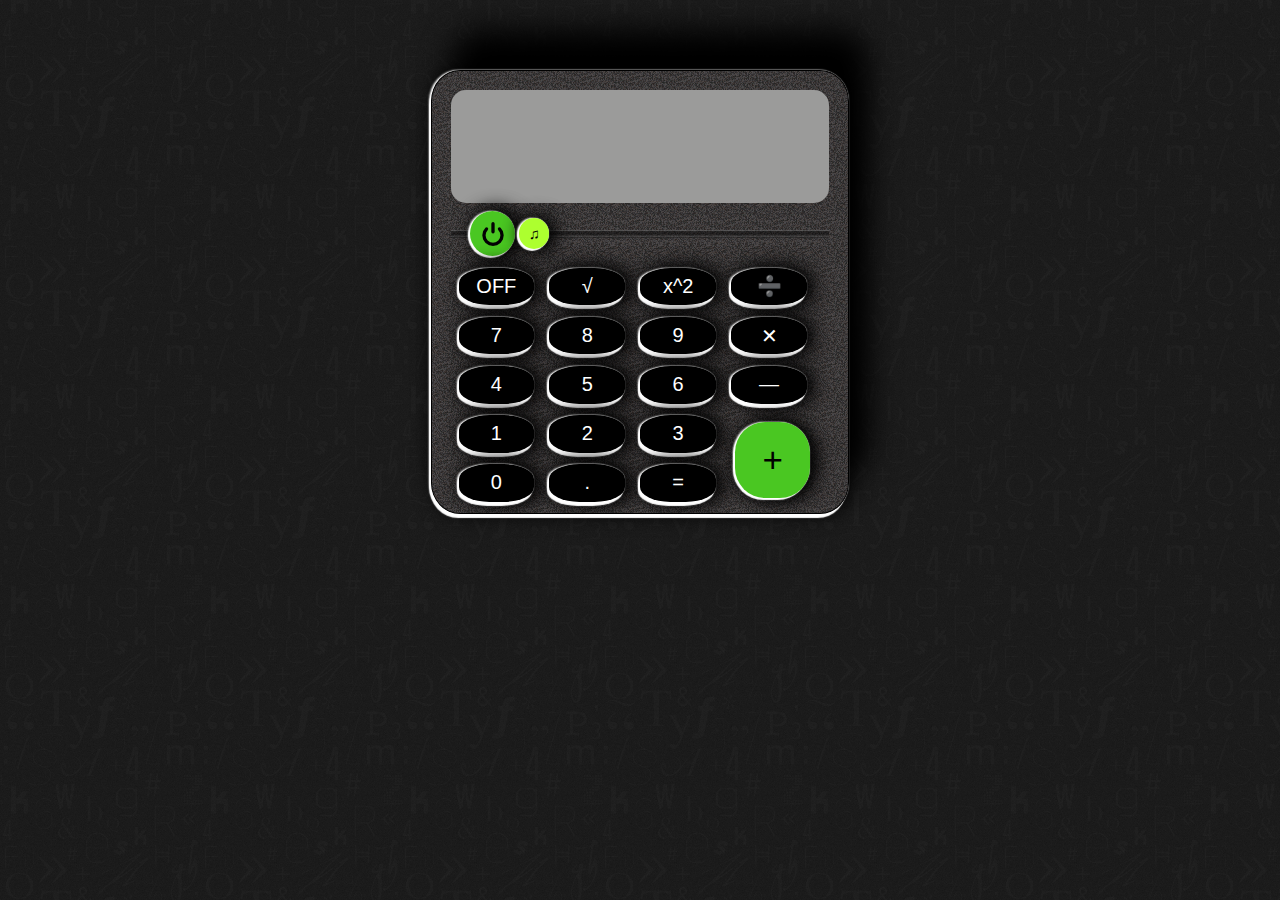
==== index.html @ 6bd3f442 "Added files via upload" ====
<!DOCTYPE html>
<html lang="en">
<head>
    <meta charset="UTF-8">
    <title>Calculator</title>
    <link rel="stylesheet" href="style/style.css"/>
</head>
<body>
    <form onsubmit="return false">
        <div id="calcHousing">
            <div id="note" class="nondisplay">&#9834;</div>
            <output id="output" name="o" for="one two three four five six seven eight nine ten dot"></output>
            <div id="mirror" class="nondisplay"></div>
            <div id="line"></div>
            <div id="firstRow">
                <input  id="on" type="button" value=" ">
                <input  id="mutePlay" type="button" value="&#9835;">
            </div>
            <div id="secondWrap">
                <div id="secondRow">
                    <input class="justButton"  id="off" type="button" value="OFF">
                    <!--<input class="justButton" id="sqrt" type="button" value="Math.sqrt()">-->
                    <input class="justButton" id="sqrt" type="button" value="&#8730;">
                    <input class="justButton" id="sqr" type="button" value="x^2">
                    <input class="justButton" id="divide" type="button" value="&#10135;">
                </div>
                <div id="thirdRow">
                    <input class="justButton" id="seven" type="button" value="7">
                    <input class="justButton" id="eight" type="button" value="8">
                    <input class="justButton" id="nine" type="button" value="9">
                    <input class="justButton" id="multiply" type="button" value="&#10005;">

                </div>
                <div id="fourthRow">
                    <input class="justButton" id="four" type="button" value="4">
                    <input class="justButton" id="five" type="button" value="5">
                    <input class="justButton" id="six" type="button" value="6">
                    <input class="justButton" id="minus" type="button" value="&#8212;">
                </div>
                <div id="fifthRow">
                    <input class="justButton" id="one" type="button" value="1">
                    <input class="justButton" id="two" type="button" value="2">
                    <input class="justButton" id="three" type="button" value="3">
                    <input id="plus" type="button" value="+">
                </div>
                <div id="sixthRow">
                    <input class="justButton" id="zero" type="button" value="0">
                    <input class="justButton" id="dot" type="button"   value=".">
                    <input class="justButton" id="equal" type="button" value="=">
                </div>
            </div>
        </div>
    </form>
    <audio id="beep" src="audio/click1.mp3"></audio>
    <script src="script/script.js"></script>
    <script src="script/initial.js"></script>
</body>
</html>
---- style/style.css ----
@font-face {
    font-family: digital;
    src: url(../font/digital-7.ttf);
}

/* reset browser styles */
html, body, div, span, object, iframe, h1, h2, h3, h4, h5, h6, p, blockquote, pre, a, abbr, acronym, address, big, cite, code, del, dfn, em, img, ins, kbd, q, s, samp,small, strike, strong, sub, sup, tt, var, b, u, i, center, dl, dt, dd, ol, ul, li, fieldset, form, label, legend,
table, caption, tbody, tfoot, thead, tr, th, td, article, aside, canvas, details, embed,
figure, figcaption, footer, header, hgroup, menu, nav, output, ruby, section, summary,
time, mark, audio, video {
    margin: 0;
    padding: 0;
    border: 0;
    font-size: 100%;
    vertical-align: baseline;
}
article, aside, details, figcaption, figure, footer, header, hgroup, menu, nav, section {
    display: block;
}
body {
    line-height: 1.2;
}
table {
    border-collapse: collapse;
    border-spacing: 0;
}
ol {
    padding-left: 1.4em;
    list-style: decimal;
}
ul {
    padding-left: 1.4em;
    list-style: square;
}
blockquote, q {
    quotes: none;
}
blockquote:before, blockquote:after,
q:before, q:after {
    content: '';
    content: none;
}
a {
    text-decoration: none; /* Отменяем подчеркивание у ссылки */
    color: #074456;
}
input,
input:active,
input:focus {
    outline: none;
}
/* end reset browser styles */

p {
    font-size: 20px;
    color: green;
}

body {
    background-image: url("../img/bg.png");
}

#calcHousing {
    position: relative;
    width: 11cm;
    height: 11.7cm;
    border: 1px solid black;
    margin: 70px auto;
    border-radius: 7%;
    background:#464343 url([data-uri]);
    box-shadow: -2px 0 2px #fff, -2px 4px 1px #fff,
    0 0 1px #fff, 20px -40px 30px #000,
    0 0 2px #000, 2px 0 20px #000;
    overflow: hidden;
}

#note {
    position: absolute;
    top: 30px;
    left: 30px;
    z-index: 1;
}

#output {
    position: absolute;
    width: 10cm;
    height: 3cm;
    border: none;
    left: 0.5cm;
    top: 0.5cm;
    font-family: digital, serif;
    font-size: 1cm; /*красиво вышлядит при  font-size: 2cm , но я не смог это запрограммировать в js*/
    line-height: 2.5cm;
    text-align: right;
    border-radius: 15px;
    margin-right: 15px;
    overflow: hidden;
    background-color: rgb(155, 155, 154);
}

.shadowOn {
    -webkit-box-shadow: inset 8px -8px 4px -5px rgba(87,67,87,1),inset -8px 8px 4px -5px rgba(87,67,87,1);
    -moz-box-shadow: inset 8px -8px 4px -5px rgba(87,67,87,1),inset -8px 8px 4px -5px rgba(87,67,87,1);
    box-shadow: inset 8px -8px 4px -5px rgba(87,67,87,1),inset -8px 8px 4px -5px rgba(87,67,87,1);
}

#mirror {
    position: absolute;
    width: 10cm;
    height: 3cm;
    border: none;
    left: 0.5cm;
    top: 0.5cm;
    border-radius: 15px;
    background-color: rgba(244, 254, 5, 0.31);
    z-index: 2;
}

#line {
    position: absolute;
    opacity: 0.5;
    width: 10cm;
    height: 8px;
    border: none;
    left: 0.5cm;
    top: 4.2cm;
    background: rgb(149,149,149);
    background: -moz-linear-gradient(top, rgba(149,149,149,1) 0%, rgba(13,13,13,1) 19%, rgba(1,1,1,1) 44%, rgba(1,1,1,1) 44%, rgba(1,1,1,1) 51%, rgba(78,78,78,1) 84%, rgba(10,10,10,1) 86%, rgba(10,10,10,1) 86%, rgba(56,56,56,1) 87%, rgba(27,27,27,1) 90%, rgba(27,27,27,1) 90%);
    background: -webkit-linear-gradient(top, rgba(149,149,149,1) 0%,rgba(13,13,13,1) 19%,rgba(1,1,1,1) 44%,rgba(1,1,1,1) 44%,rgba(1,1,1,1) 51%,rgba(78,78,78,1) 84%,rgba(10,10,10,1) 86%,rgba(10,10,10,1) 86%,rgba(56,56,56,1) 87%,rgba(27,27,27,1) 90%,rgba(27,27,27,1) 90%);
    background: linear-gradient(to bottom, rgba(149,149,149,1) 0%,rgba(13,13,13,1) 19%,rgba(1,1,1,1) 44%,rgba(1,1,1,1) 44%,rgba(1,1,1,1) 51%,rgba(78,78,78,1) 84%,rgba(10,10,10,1) 86%,rgba(10,10,10,1) 86%,rgba(56,56,56,1) 87%,rgba(27,27,27,1) 90%,rgba(27,27,27,1) 90%);

}

#secondWrap {
    display: block;
    position: relative;
    top: 4cm;
    left: 0.5cm;
    width: 10.1cm;
    height: 6.2cm;
    margin-left: 0.2cm;
}

.justButton {
    display: inline-block;
    width: 2cm;
    height: 1cm;
    border: none;
    margin-right: 0.3cm;
    margin-bottom: 0.3cm;
    background-color: black;
    color: white;
    font-size: 20px;
    vertical-align: top;
    border-radius: 40%;
    box-shadow: -2px 0 2px #fff, -2px 4px 1px #fff,
    0 0 1px #fff, 5px 1px 20px #000,
    0 0 2px #000, 2px 0 20px #000;
}

.justButton:active {
    box-shadow: -1px 0 1px #fff, -1px 1px 1px #fff,
    0 0 1px #fff, 1px 1px 1px #000,
    0 1px 1px #000, 1px 0 1px #000;
}

#on {
    background: url("../img/Power.png") no-repeat center;
}

#on , #mutePlay{
    position: relative;
    top: 3.7cm;
    left: 1cm;
    width: 1.2cm;
    height: 1.2cm;
    background-color: #4ac722;
    border-radius: 50%;
    font-size: 15px;
    border:none;
    box-shadow: -2px 0 2px #fff, -2px 2px 1px #fff,
    0 0 1px #fff, 5px 1px 20px #000,
    0 0 2px #000, 2px 0 20px #000;
}

#mutePlay {
    left: 1cm;
    width: 0.8cm;
    height: 0.8cm;
    background-color: greenyellow;
    font-size: 15px;
}

#on:active , #mutePlay:active{
    box-shadow: -1px 0 1px #fff, -1px 1px 1px #fff,
    0 0 1px #fff, 1px 1px 1px #000,
    0 1px 1px #000, 1px 0 1px #000;
}

#minus {
    font-size: 20px;
}

#plus {
    position: absolute;
    width: 2cm;
    height: 2cm;
    margin-left: 0.2cm;
    margin-top: 0.2cm;
    background-color: #4ac722;
    color: black;
    font-size: 35px;
    border-radius: 40%;
    border: none;
    box-shadow: -2px 0 2px #fff, -2px 2px 1px #fff,
    0 0 1px #fff, 5px 1px 20px #000,
    0 0 2px #000, 2px 0 20px #000;
}

#plus:active {
    box-shadow: -1px 0 1px #fff, -1px 1px 1px #fff,
    0 0 1px #fff, 1px 1px 1px #000,
    0 1px 1px #000, 1px 0 1px #000;
}

.nondisplay {
    display: none;
}

.display {
    display: block;
}
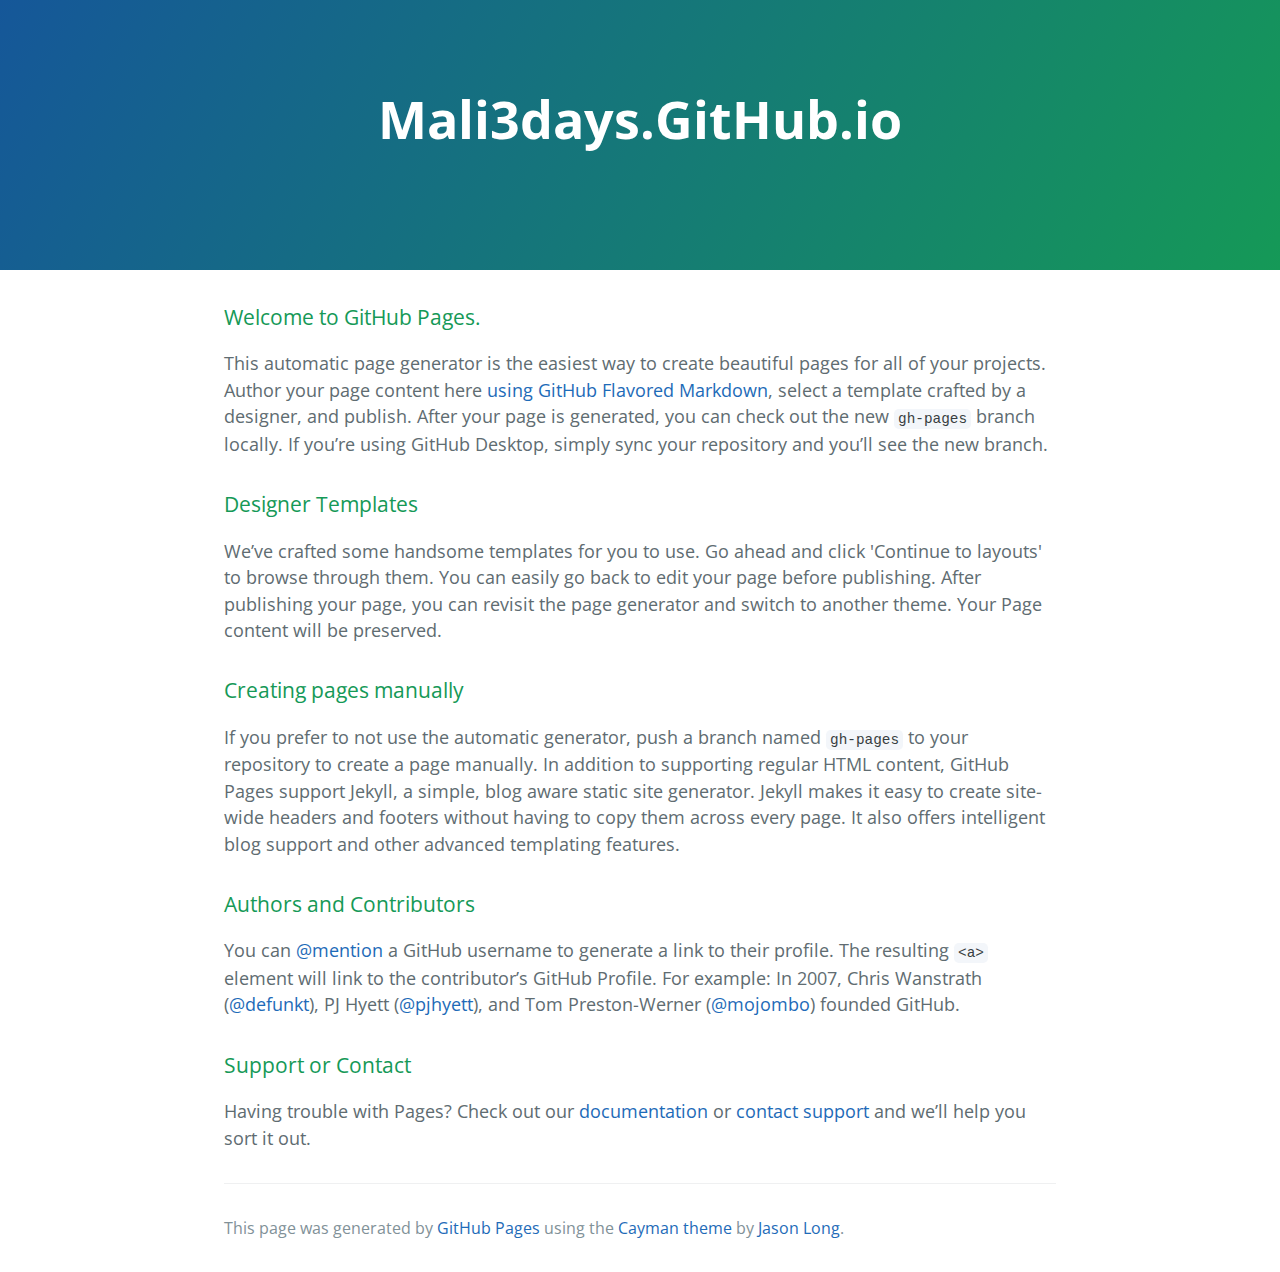
==== commit a0f4a60b: "Replace master branch with page content via GitHub" ====
--- a/index.html
+++ b/index.html
@@ -1,58 +1,53 @@
 <!DOCTYPE html>
-<html lang="en">
-<head>
+<html lang="en-us">
+  <head>
     <meta charset="UTF-8">
-    <title>Calculator</title>
-    <link rel="stylesheet" href="style/style.css"/>
-</head>
-<body>
-    <form onsubmit="return false">
-        <div id="calcHousing">
-            <div id="note" class="nondisplay">&#9834;</div>
-            <output id="output" name="o" for="one two three four five six seven eight nine ten dot"></output>
-            <div id="mirror" class="nondisplay"></div>
-            <div id="line"></div>
-            <div id="firstRow">
-                <input  id="on" type="button" value=" ">
-                <input  id="mutePlay" type="button" value="&#9835;">
-            </div>
-            <div id="secondWrap">
-                <div id="secondRow">
-                    <input class="justButton"  id="off" type="button" value="OFF">
-                    <!--<input class="justButton" id="sqrt" type="button" value="Math.sqrt()">-->
-                    <input class="justButton" id="sqrt" type="button" value="&#8730;">
-                    <input class="justButton" id="sqr" type="button" value="x^2">
-                    <input class="justButton" id="divide" type="button" value="&#10135;">
-                </div>
-                <div id="thirdRow">
-                    <input class="justButton" id="seven" type="button" value="7">
-                    <input class="justButton" id="eight" type="button" value="8">
-                    <input class="justButton" id="nine" type="button" value="9">
-                    <input class="justButton" id="multiply" type="button" value="&#10005;">
+    <title>Mali3days.GitHub.io by mali3days</title>
+    <meta name="viewport" content="width=device-width, initial-scale=1">
+    <link rel="stylesheet" type="text/css" href="stylesheets/normalize.css" media="screen">
+    <link href='https://fonts.googleapis.com/css?family=Open+Sans:400,700' rel='stylesheet' type='text/css'>
+    <link rel="stylesheet" type="text/css" href="stylesheets/stylesheet.css" media="screen">
+    <link rel="stylesheet" type="text/css" href="stylesheets/github-light.css" media="screen">
+  </head>
+  <body>
+    <section class="page-header">
+      <h1 class="project-name">Mali3days.GitHub.io</h1>
+      <h2 class="project-tagline"></h2>
+    </section>
 
-                </div>
-                <div id="fourthRow">
-                    <input class="justButton" id="four" type="button" value="4">
-                    <input class="justButton" id="five" type="button" value="5">
-                    <input class="justButton" id="six" type="button" value="6">
-                    <input class="justButton" id="minus" type="button" value="&#8212;">
-                </div>
-                <div id="fifthRow">
-                    <input class="justButton" id="one" type="button" value="1">
-                    <input class="justButton" id="two" type="button" value="2">
-                    <input class="justButton" id="three" type="button" value="3">
-                    <input id="plus" type="button" value="+">
-                </div>
-                <div id="sixthRow">
-                    <input class="justButton" id="zero" type="button" value="0">
-                    <input class="justButton" id="dot" type="button"   value=".">
-                    <input class="justButton" id="equal" type="button" value="=">
-                </div>
-            </div>
-        </div>
-    </form>
-    <audio id="beep" src="audio/click1.mp3"></audio>
-    <script src="script/script.js"></script>
-    <script src="script/initial.js"></script>
-</body>
-</html>+    <section class="main-content">
+      <h3>
+<a id="welcome-to-github-pages" class="anchor" href="#welcome-to-github-pages" aria-hidden="true"><span aria-hidden="true" class="octicon octicon-link"></span></a>Welcome to GitHub Pages.</h3>
+
+<p>This automatic page generator is the easiest way to create beautiful pages for all of your projects. Author your page content here <a href="https://guides.github.com/features/mastering-markdown/">using GitHub Flavored Markdown</a>, select a template crafted by a designer, and publish. After your page is generated, you can check out the new <code>gh-pages</code> branch locally. If you’re using GitHub Desktop, simply sync your repository and you’ll see the new branch.</p>
+
+<h3>
+<a id="designer-templates" class="anchor" href="#designer-templates" aria-hidden="true"><span aria-hidden="true" class="octicon octicon-link"></span></a>Designer Templates</h3>
+
+<p>We’ve crafted some handsome templates for you to use. Go ahead and click 'Continue to layouts' to browse through them. You can easily go back to edit your page before publishing. After publishing your page, you can revisit the page generator and switch to another theme. Your Page content will be preserved.</p>
+
+<h3>
+<a id="creating-pages-manually" class="anchor" href="#creating-pages-manually" aria-hidden="true"><span aria-hidden="true" class="octicon octicon-link"></span></a>Creating pages manually</h3>
+
+<p>If you prefer to not use the automatic generator, push a branch named <code>gh-pages</code> to your repository to create a page manually. In addition to supporting regular HTML content, GitHub Pages support Jekyll, a simple, blog aware static site generator. Jekyll makes it easy to create site-wide headers and footers without having to copy them across every page. It also offers intelligent blog support and other advanced templating features.</p>
+
+<h3>
+<a id="authors-and-contributors" class="anchor" href="#authors-and-contributors" aria-hidden="true"><span aria-hidden="true" class="octicon octicon-link"></span></a>Authors and Contributors</h3>
+
+<p>You can <a href="https://help.github.com/articles/basic-writing-and-formatting-syntax/#mentioning-users-and-teams" class="user-mention">@mention</a> a GitHub username to generate a link to their profile. The resulting <code>&lt;a&gt;</code> element will link to the contributor’s GitHub Profile. For example: In 2007, Chris Wanstrath (<a href="https://github.com/defunkt" class="user-mention">@defunkt</a>), PJ Hyett (<a href="https://github.com/pjhyett" class="user-mention">@pjhyett</a>), and Tom Preston-Werner (<a href="https://github.com/mojombo" class="user-mention">@mojombo</a>) founded GitHub.</p>
+
+<h3>
+<a id="support-or-contact" class="anchor" href="#support-or-contact" aria-hidden="true"><span aria-hidden="true" class="octicon octicon-link"></span></a>Support or Contact</h3>
+
+<p>Having trouble with Pages? Check out our <a href="https://help.github.com/pages">documentation</a> or <a href="https://github.com/contact">contact support</a> and we’ll help you sort it out.</p>
+
+      <footer class="site-footer">
+
+        <span class="site-footer-credits">This page was generated by <a href="https://pages.github.com">GitHub Pages</a> using the <a href="https://github.com/jasonlong/cayman-theme">Cayman theme</a> by <a href="https://twitter.com/jasonlong">Jason Long</a>.</span>
+      </footer>
+
+    </section>
+
+  
+  </body>
+</html>
--- a/stylesheets/stylesheet.css
+++ b/stylesheets/stylesheet.css
@@ -0,0 +1,245 @@
+* {
+  box-sizing: border-box; }
+
+body {
+  padding: 0;
+  margin: 0;
+  font-family: "Open Sans", "Helvetica Neue", Helvetica, Arial, sans-serif;
+  font-size: 16px;
+  line-height: 1.5;
+  color: #606c71; }
+
+a {
+  color: #1e6bb8;
+  text-decoration: none; }
+  a:hover {
+    text-decoration: underline; }
+
+.btn {
+  display: inline-block;
+  margin-bottom: 1rem;
+  color: rgba(255, 255, 255, 0.7);
+  background-color: rgba(255, 255, 255, 0.08);
+  border-color: rgba(255, 255, 255, 0.2);
+  border-style: solid;
+  border-width: 1px;
+  border-radius: 0.3rem;
+  transition: color 0.2s, background-color 0.2s, border-color 0.2s; }
+  .btn + .btn {
+    margin-left: 1rem; }
+
+.btn:hover {
+  color: rgba(255, 255, 255, 0.8);
+  text-decoration: none;
+  background-color: rgba(255, 255, 255, 0.2);
+  border-color: rgba(255, 255, 255, 0.3); }
+
+@media screen and (min-width: 64em) {
+  .btn {
+    padding: 0.75rem 1rem; } }
+
+@media screen and (min-width: 42em) and (max-width: 64em) {
+  .btn {
+    padding: 0.6rem 0.9rem;
+    font-size: 0.9rem; } }
+
+@media screen and (max-width: 42em) {
+  .btn {
+    display: block;
+    width: 100%;
+    padding: 0.75rem;
+    font-size: 0.9rem; }
+    .btn + .btn {
+      margin-top: 1rem;
+      margin-left: 0; } }
+
+.page-header {
+  color: #fff;
+  text-align: center;
+  background-color: #159957;
+  background-image: linear-gradient(120deg, #155799, #159957); }
+
+@media screen and (min-width: 64em) {
+  .page-header {
+    padding: 5rem 6rem; } }
+
+@media screen and (min-width: 42em) and (max-width: 64em) {
+  .page-header {
+    padding: 3rem 4rem; } }
+
+@media screen and (max-width: 42em) {
+  .page-header {
+    padding: 2rem 1rem; } }
+
+.project-name {
+  margin-top: 0;
+  margin-bottom: 0.1rem; }
+
+@media screen and (min-width: 64em) {
+  .project-name {
+    font-size: 3.25rem; } }
+
+@media screen and (min-width: 42em) and (max-width: 64em) {
+  .project-name {
+    font-size: 2.25rem; } }
+
+@media screen and (max-width: 42em) {
+  .project-name {
+    font-size: 1.75rem; } }
+
+.project-tagline {
+  margin-bottom: 2rem;
+  font-weight: normal;
+  opacity: 0.7; }
+
+@media screen and (min-width: 64em) {
+  .project-tagline {
+    font-size: 1.25rem; } }
+
+@media screen and (min-width: 42em) and (max-width: 64em) {
+  .project-tagline {
+    font-size: 1.15rem; } }
+
+@media screen and (max-width: 42em) {
+  .project-tagline {
+    font-size: 1rem; } }
+
+.main-content :first-child {
+  margin-top: 0; }
+.main-content img {
+  max-width: 100%; }
+.main-content h1, .main-content h2, .main-content h3, .main-content h4, .main-content h5, .main-content h6 {
+  margin-top: 2rem;
+  margin-bottom: 1rem;
+  font-weight: normal;
+  color: #159957; }
+.main-content p {
+  margin-bottom: 1em; }
+.main-content code {
+  padding: 2px 4px;
+  font-family: Consolas, "Liberation Mono", Menlo, Courier, monospace;
+  font-size: 0.9rem;
+  color: #383e41;
+  background-color: #f3f6fa;
+  border-radius: 0.3rem; }
+.main-content pre {
+  padding: 0.8rem;
+  margin-top: 0;
+  margin-bottom: 1rem;
+  font: 1rem Consolas, "Liberation Mono", Menlo, Courier, monospace;
+  color: #567482;
+  word-wrap: normal;
+  background-color: #f3f6fa;
+  border: solid 1px #dce6f0;
+  border-radius: 0.3rem; }
+  .main-content pre > code {
+    padding: 0;
+    margin: 0;
+    font-size: 0.9rem;
+    color: #567482;
+    word-break: normal;
+    white-space: pre;
+    background: transparent;
+    border: 0; }
+.main-content .highlight {
+  margin-bottom: 1rem; }
+  .main-content .highlight pre {
+    margin-bottom: 0;
+    word-break: normal; }
+.main-content .highlight pre, .main-content pre {
+  padding: 0.8rem;
+  overflow: auto;
+  font-size: 0.9rem;
+  line-height: 1.45;
+  border-radius: 0.3rem; }
+.main-content pre code, .main-content pre tt {
+  display: inline;
+  max-width: initial;
+  padding: 0;
+  margin: 0;
+  overflow: initial;
+  line-height: inherit;
+  word-wrap: normal;
+  background-color: transparent;
+  border: 0; }
+  .main-content pre code:before, .main-content pre code:after, .main-content pre tt:before, .main-content pre tt:after {
+    content: normal; }
+.main-content ul, .main-content ol {
+  margin-top: 0; }
+.main-content blockquote {
+  padding: 0 1rem;
+  margin-left: 0;
+  color: #819198;
+  border-left: 0.3rem solid #dce6f0; }
+  .main-content blockquote > :first-child {
+    margin-top: 0; }
+  .main-content blockquote > :last-child {
+    margin-bottom: 0; }
+.main-content table {
+  display: block;
+  width: 100%;
+  overflow: auto;
+  word-break: normal;
+  word-break: keep-all; }
+  .main-content table th {
+    font-weight: bold; }
+  .main-content table th, .main-content table td {
+    padding: 0.5rem 1rem;
+    border: 1px solid #e9ebec; }
+.main-content dl {
+  padding: 0; }
+  .main-content dl dt {
+    padding: 0;
+    margin-top: 1rem;
+    font-size: 1rem;
+    font-weight: bold; }
+  .main-content dl dd {
+    padding: 0;
+    margin-bottom: 1rem; }
+.main-content hr {
+  height: 2px;
+  padding: 0;
+  margin: 1rem 0;
+  background-color: #eff0f1;
+  border: 0; }
+
+@media screen and (min-width: 64em) {
+  .main-content {
+    max-width: 64rem;
+    padding: 2rem 6rem;
+    margin: 0 auto;
+    font-size: 1.1rem; } }
+
+@media screen and (min-width: 42em) and (max-width: 64em) {
+  .main-content {
+    padding: 2rem 4rem;
+    font-size: 1.1rem; } }
+
+@media screen and (max-width: 42em) {
+  .main-content {
+    padding: 2rem 1rem;
+    font-size: 1rem; } }
+
+.site-footer {
+  padding-top: 2rem;
+  margin-top: 2rem;
+  border-top: solid 1px #eff0f1; }
+
+.site-footer-owner {
+  display: block;
+  font-weight: bold; }
+
+.site-footer-credits {
+  color: #819198; }
+
+@media screen and (min-width: 64em) {
+  .site-footer {
+    font-size: 1rem; } }
+
+@media screen and (min-width: 42em) and (max-width: 64em) {
+  .site-footer {
+    font-size: 1rem; } }
+
+@media screen and (max-width: 42em) {
+  .site-footer {
+    font-size: 0.9rem; } }
--- a/stylesheets/github-light.css
+++ b/stylesheets/github-light.css
@@ -0,0 +1,116 @@
+/*
+   Copyright 2014 GitHub Inc.
+
+   Licensed under the Apache License, Version 2.0 (the "License");
+   you may not use this file except in compliance with the License.
+   You may obtain a copy of the License at
+
+       http://www.apache.org/licenses/LICENSE-2.0
+
+   Unless required by applicable law or agreed to in writing, software
+   distributed under the License is distributed on an "AS IS" BASIS,
+   WITHOUT WARRANTIES OR CONDITIONS OF ANY KIND, either express or implied.
+   See the License for the specific language governing permissions and
+   limitations under the License.
+
+*/
+
+.pl-c /* comment */ {
+  color: #969896;
+}
+
+.pl-c1      /* constant, markup.raw, meta.diff.header, meta.module-reference, meta.property-name, support, support.constant, support.variable, variable.other.constant */,
+.pl-s .pl-v /* string variable */ {
+  color: #0086b3;
+}
+
+.pl-e  /* entity */,
+.pl-en /* entity.name */ {
+  color: #795da3;
+}
+
+.pl-s .pl-s1 /* string source */,
+.pl-smi      /* storage.modifier.import, storage.modifier.package, storage.type.java, variable.other, variable.parameter.function */ {
+  color: #333;
+}
+
+.pl-ent /* entity.name.tag */ {
+  color: #63a35c;
+}
+
+.pl-k /* keyword, storage, storage.type */ {
+  color: #a71d5d;
+}
+
+.pl-pds              /* punctuation.definition.string, string.regexp.character-class */,
+.pl-s                /* string */,
+.pl-s .pl-pse .pl-s1 /* string punctuation.section.embedded source */,
+.pl-sr               /* string.regexp */,
+.pl-sr .pl-cce       /* string.regexp constant.character.escape */,
+.pl-sr .pl-sra       /* string.regexp string.regexp.arbitrary-repitition */,
+.pl-sr .pl-sre       /* string.regexp source.ruby.embedded */ {
+  color: #183691;
+}
+
+.pl-v /* variable */ {
+  color: #ed6a43;
+}
+
+.pl-id /* invalid.deprecated */ {
+  color: #b52a1d;
+}
+
+.pl-ii /* invalid.illegal */ {
+  background-color: #b52a1d;
+  color: #f8f8f8;
+}
+
+.pl-sr .pl-cce /* string.regexp constant.character.escape */ {
+  color: #63a35c;
+  font-weight: bold;
+}
+
+.pl-ml /* markup.list */ {
+  color: #693a17;
+}
+
+.pl-mh        /* markup.heading */,
+.pl-mh .pl-en /* markup.heading entity.name */,
+.pl-ms        /* meta.separator */ {
+  color: #1d3e81;
+  font-weight: bold;
+}
+
+.pl-mq /* markup.quote */ {
+  color: #008080;
+}
+
+.pl-mi /* markup.italic */ {
+  color: #333;
+  font-style: italic;
+}
+
+.pl-mb /* markup.bold */ {
+  color: #333;
+  font-weight: bold;
+}
+
+.pl-md /* markup.deleted, meta.diff.header.from-file */ {
+  background-color: #ffecec;
+  color: #bd2c00;
+}
+
+.pl-mi1 /* markup.inserted, meta.diff.header.to-file */ {
+  background-color: #eaffea;
+  color: #55a532;
+}
+
+.pl-mdr /* meta.diff.range */ {
+  color: #795da3;
+  font-weight: bold;
+}
+
+.pl-mo /* meta.output */ {
+  color: #1d3e81;
+}
+
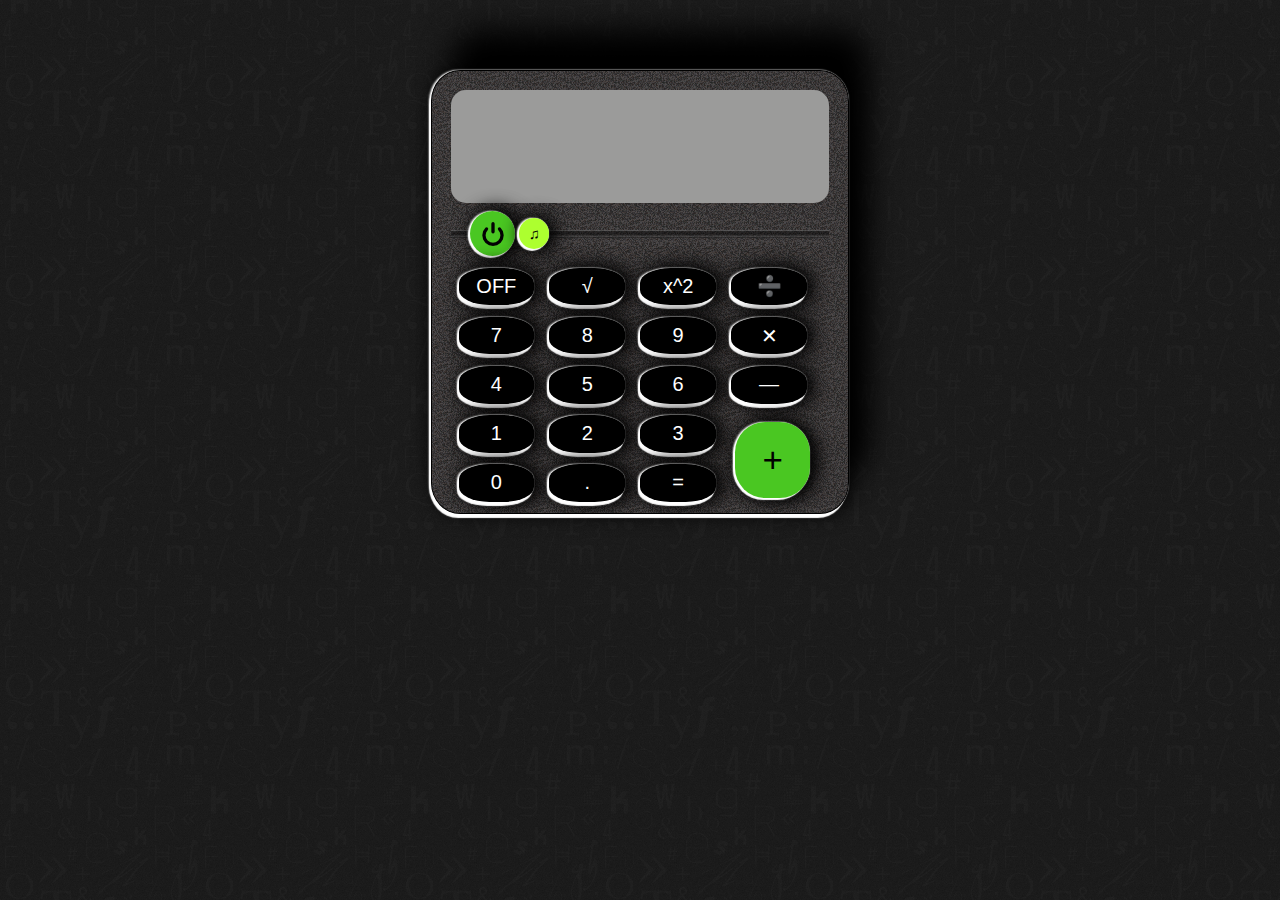
==== commit 506df542: "Added files via upload" ====
--- a/index.html
+++ b/index.html
@@ -1,53 +1,58 @@
 <!DOCTYPE html>
-<html lang="en-us">
-  <head>
+<html lang="en">
+<head>
     <meta charset="UTF-8">
-    <title>Mali3days.GitHub.io by mali3days</title>
-    <meta name="viewport" content="width=device-width, initial-scale=1">
-    <link rel="stylesheet" type="text/css" href="stylesheets/normalize.css" media="screen">
-    <link href='https://fonts.googleapis.com/css?family=Open+Sans:400,700' rel='stylesheet' type='text/css'>
-    <link rel="stylesheet" type="text/css" href="stylesheets/stylesheet.css" media="screen">
-    <link rel="stylesheet" type="text/css" href="stylesheets/github-light.css" media="screen">
-  </head>
-  <body>
-    <section class="page-header">
-      <h1 class="project-name">Mali3days.GitHub.io</h1>
-      <h2 class="project-tagline"></h2>
-    </section>
+    <title>Calculator</title>
+    <link rel="stylesheet" href="style/style.css"/>
+</head>
+<body>
+    <form onsubmit="return false">
+        <div id="calcHousing">
+            <div id="note" class="nondisplay">&#9834;</div>
+            <output id="output" name="o" for="one two three four five six seven eight nine ten dot"></output>
+            <div id="mirror" class="nondisplay"></div>
+            <div id="line"></div>
+            <div id="firstRow">
+                <input  id="on" type="button" value=" ">
+                <input  id="mutePlay" type="button" value="&#9835;">
+            </div>
+            <div id="secondWrap">
+                <div id="secondRow">
+                    <input class="justButton"  id="off" type="button" value="OFF">
+                    <!--<input class="justButton" id="sqrt" type="button" value="Math.sqrt()">-->
+                    <input class="justButton" id="sqrt" type="button" value="&#8730;">
+                    <input class="justButton" id="sqr" type="button" value="x^2">
+                    <input class="justButton" id="divide" type="button" value="&#10135;">
+                </div>
+                <div id="thirdRow">
+                    <input class="justButton" id="seven" type="button" value="7">
+                    <input class="justButton" id="eight" type="button" value="8">
+                    <input class="justButton" id="nine" type="button" value="9">
+                    <input class="justButton" id="multiply" type="button" value="&#10005;">
 
-    <section class="main-content">
-      <h3>
-<a id="welcome-to-github-pages" class="anchor" href="#welcome-to-github-pages" aria-hidden="true"><span aria-hidden="true" class="octicon octicon-link"></span></a>Welcome to GitHub Pages.</h3>
-
-<p>This automatic page generator is the easiest way to create beautiful pages for all of your projects. Author your page content here <a href="https://guides.github.com/features/mastering-markdown/">using GitHub Flavored Markdown</a>, select a template crafted by a designer, and publish. After your page is generated, you can check out the new <code>gh-pages</code> branch locally. If you’re using GitHub Desktop, simply sync your repository and you’ll see the new branch.</p>
-
-<h3>
-<a id="designer-templates" class="anchor" href="#designer-templates" aria-hidden="true"><span aria-hidden="true" class="octicon octicon-link"></span></a>Designer Templates</h3>
-
-<p>We’ve crafted some handsome templates for you to use. Go ahead and click 'Continue to layouts' to browse through them. You can easily go back to edit your page before publishing. After publishing your page, you can revisit the page generator and switch to another theme. Your Page content will be preserved.</p>
-
-<h3>
-<a id="creating-pages-manually" class="anchor" href="#creating-pages-manually" aria-hidden="true"><span aria-hidden="true" class="octicon octicon-link"></span></a>Creating pages manually</h3>
-
-<p>If you prefer to not use the automatic generator, push a branch named <code>gh-pages</code> to your repository to create a page manually. In addition to supporting regular HTML content, GitHub Pages support Jekyll, a simple, blog aware static site generator. Jekyll makes it easy to create site-wide headers and footers without having to copy them across every page. It also offers intelligent blog support and other advanced templating features.</p>
-
-<h3>
-<a id="authors-and-contributors" class="anchor" href="#authors-and-contributors" aria-hidden="true"><span aria-hidden="true" class="octicon octicon-link"></span></a>Authors and Contributors</h3>
-
-<p>You can <a href="https://help.github.com/articles/basic-writing-and-formatting-syntax/#mentioning-users-and-teams" class="user-mention">@mention</a> a GitHub username to generate a link to their profile. The resulting <code>&lt;a&gt;</code> element will link to the contributor’s GitHub Profile. For example: In 2007, Chris Wanstrath (<a href="https://github.com/defunkt" class="user-mention">@defunkt</a>), PJ Hyett (<a href="https://github.com/pjhyett" class="user-mention">@pjhyett</a>), and Tom Preston-Werner (<a href="https://github.com/mojombo" class="user-mention">@mojombo</a>) founded GitHub.</p>
-
-<h3>
-<a id="support-or-contact" class="anchor" href="#support-or-contact" aria-hidden="true"><span aria-hidden="true" class="octicon octicon-link"></span></a>Support or Contact</h3>
-
-<p>Having trouble with Pages? Check out our <a href="https://help.github.com/pages">documentation</a> or <a href="https://github.com/contact">contact support</a> and we’ll help you sort it out.</p>
-
-      <footer class="site-footer">
-
-        <span class="site-footer-credits">This page was generated by <a href="https://pages.github.com">GitHub Pages</a> using the <a href="https://github.com/jasonlong/cayman-theme">Cayman theme</a> by <a href="https://twitter.com/jasonlong">Jason Long</a>.</span>
-      </footer>
-
-    </section>
-
-  
-  </body>
-</html>
+                </div>
+                <div id="fourthRow">
+                    <input class="justButton" id="four" type="button" value="4">
+                    <input class="justButton" id="five" type="button" value="5">
+                    <input class="justButton" id="six" type="button" value="6">
+                    <input class="justButton" id="minus" type="button" value="&#8212;">
+                </div>
+                <div id="fifthRow">
+                    <input class="justButton" id="one" type="button" value="1">
+                    <input class="justButton" id="two" type="button" value="2">
+                    <input class="justButton" id="three" type="button" value="3">
+                    <input id="plus" type="button" value="+">
+                </div>
+                <div id="sixthRow">
+                    <input class="justButton" id="zero" type="button" value="0">
+                    <input class="justButton" id="dot" type="button"   value=".">
+                    <input class="justButton" id="equal" type="button" value="=">
+                </div>
+            </div>
+        </div>
+    </form>
+    <audio id="beep" src="audio/click1.mp3"></audio>
+    <script src="script/script.js"></script>
+    <script src="script/initial.js"></script>
+</body>
+</html>--- a/style/style.css
+++ b/style/style.css
@@ -0,0 +1,232 @@
+@font-face {
+    font-family: digital;
+    src: url(../font/digital-7.ttf);
+}
+
+/* reset browser styles */
+html, body, div, span, object, iframe, h1, h2, h3, h4, h5, h6, p, blockquote, pre, a, abbr, acronym, address, big, cite, code, del, dfn, em, img, ins, kbd, q, s, samp,small, strike, strong, sub, sup, tt, var, b, u, i, center, dl, dt, dd, ol, ul, li, fieldset, form, label, legend,
+table, caption, tbody, tfoot, thead, tr, th, td, article, aside, canvas, details, embed,
+figure, figcaption, footer, header, hgroup, menu, nav, output, ruby, section, summary,
+time, mark, audio, video {
+    margin: 0;
+    padding: 0;
+    border: 0;
+    font-size: 100%;
+    vertical-align: baseline;
+}
+article, aside, details, figcaption, figure, footer, header, hgroup, menu, nav, section {
+    display: block;
+}
+body {
+    line-height: 1.2;
+}
+table {
+    border-collapse: collapse;
+    border-spacing: 0;
+}
+ol {
+    padding-left: 1.4em;
+    list-style: decimal;
+}
+ul {
+    padding-left: 1.4em;
+    list-style: square;
+}
+blockquote, q {
+    quotes: none;
+}
+blockquote:before, blockquote:after,
+q:before, q:after {
+    content: '';
+    content: none;
+}
+a {
+    text-decoration: none; /* Отменяем подчеркивание у ссылки */
+    color: #074456;
+}
+input,
+input:active,
+input:focus {
+    outline: none;
+}
+/* end reset browser styles */
+
+p {
+    font-size: 20px;
+    color: green;
+}
+
+body {
+    background-image: url("../img/bg.png");
+}
+
+#calcHousing {
+    position: relative;
+    width: 11cm;
+    height: 11.7cm;
+    border: 1px solid black;
+    margin: 70px auto;
+    border-radius: 7%;
+    background:#464343 url([data-uri]);
+    box-shadow: -2px 0 2px #fff, -2px 4px 1px #fff,
+    0 0 1px #fff, 20px -40px 30px #000,
+    0 0 2px #000, 2px 0 20px #000;
+    overflow: hidden;
+}
+
+#note {
+    position: absolute;
+    top: 30px;
+    left: 30px;
+    z-index: 1;
+}
+
+#output {
+    position: absolute;
+    width: 10cm;
+    height: 3cm;
+    border: none;
+    left: 0.5cm;
+    top: 0.5cm;
+    font-family: digital, serif;
+    font-size: 1cm; /*красиво вышлядит при  font-size: 2cm , но я не смог это запрограммировать в js*/
+    line-height: 2.5cm;
+    text-align: right;
+    border-radius: 15px;
+    margin-right: 15px;
+    overflow: hidden;
+    background-color: rgb(155, 155, 154);
+}
+
+.shadowOn {
+    -webkit-box-shadow: inset 8px -8px 4px -5px rgba(87,67,87,1),inset -8px 8px 4px -5px rgba(87,67,87,1);
+    -moz-box-shadow: inset 8px -8px 4px -5px rgba(87,67,87,1),inset -8px 8px 4px -5px rgba(87,67,87,1);
+    box-shadow: inset 8px -8px 4px -5px rgba(87,67,87,1),inset -8px 8px 4px -5px rgba(87,67,87,1);
+}
+
+#mirror {
+    position: absolute;
+    width: 10cm;
+    height: 3cm;
+    border: none;
+    left: 0.5cm;
+    top: 0.5cm;
+    border-radius: 15px;
+    background-color: rgba(244, 254, 5, 0.31);
+    z-index: 2;
+}
+
+#line {
+    position: absolute;
+    opacity: 0.5;
+    width: 10cm;
+    height: 8px;
+    border: none;
+    left: 0.5cm;
+    top: 4.2cm;
+    background: rgb(149,149,149);
+    background: -moz-linear-gradient(top, rgba(149,149,149,1) 0%, rgba(13,13,13,1) 19%, rgba(1,1,1,1) 44%, rgba(1,1,1,1) 44%, rgba(1,1,1,1) 51%, rgba(78,78,78,1) 84%, rgba(10,10,10,1) 86%, rgba(10,10,10,1) 86%, rgba(56,56,56,1) 87%, rgba(27,27,27,1) 90%, rgba(27,27,27,1) 90%);
+    background: -webkit-linear-gradient(top, rgba(149,149,149,1) 0%,rgba(13,13,13,1) 19%,rgba(1,1,1,1) 44%,rgba(1,1,1,1) 44%,rgba(1,1,1,1) 51%,rgba(78,78,78,1) 84%,rgba(10,10,10,1) 86%,rgba(10,10,10,1) 86%,rgba(56,56,56,1) 87%,rgba(27,27,27,1) 90%,rgba(27,27,27,1) 90%);
+    background: linear-gradient(to bottom, rgba(149,149,149,1) 0%,rgba(13,13,13,1) 19%,rgba(1,1,1,1) 44%,rgba(1,1,1,1) 44%,rgba(1,1,1,1) 51%,rgba(78,78,78,1) 84%,rgba(10,10,10,1) 86%,rgba(10,10,10,1) 86%,rgba(56,56,56,1) 87%,rgba(27,27,27,1) 90%,rgba(27,27,27,1) 90%);
+
+}
+
+#secondWrap {
+    display: block;
+    position: relative;
+    top: 4cm;
+    left: 0.5cm;
+    width: 10.1cm;
+    height: 6.2cm;
+    margin-left: 0.2cm;
+}
+
+.justButton {
+    display: inline-block;
+    width: 2cm;
+    height: 1cm;
+    border: none;
+    margin-right: 0.3cm;
+    margin-bottom: 0.3cm;
+    background-color: black;
+    color: white;
+    font-size: 20px;
+    vertical-align: top;
+    border-radius: 40%;
+    box-shadow: -2px 0 2px #fff, -2px 4px 1px #fff,
+    0 0 1px #fff, 5px 1px 20px #000,
+    0 0 2px #000, 2px 0 20px #000;
+}
+
+.justButton:active {
+    box-shadow: -1px 0 1px #fff, -1px 1px 1px #fff,
+    0 0 1px #fff, 1px 1px 1px #000,
+    0 1px 1px #000, 1px 0 1px #000;
+}
+
+#on {
+    background: url("../img/Power.png") no-repeat center;
+}
+
+#on , #mutePlay{
+    position: relative;
+    top: 3.7cm;
+    left: 1cm;
+    width: 1.2cm;
+    height: 1.2cm;
+    background-color: #4ac722;
+    border-radius: 50%;
+    font-size: 15px;
+    border:none;
+    box-shadow: -2px 0 2px #fff, -2px 2px 1px #fff,
+    0 0 1px #fff, 5px 1px 20px #000,
+    0 0 2px #000, 2px 0 20px #000;
+}
+
+#mutePlay {
+    left: 1cm;
+    width: 0.8cm;
+    height: 0.8cm;
+    background-color: greenyellow;
+    font-size: 15px;
+}
+
+#on:active , #mutePlay:active{
+    box-shadow: -1px 0 1px #fff, -1px 1px 1px #fff,
+    0 0 1px #fff, 1px 1px 1px #000,
+    0 1px 1px #000, 1px 0 1px #000;
+}
+
+#minus {
+    font-size: 20px;
+}
+
+#plus {
+    position: absolute;
+    width: 2cm;
+    height: 2cm;
+    margin-left: 0.2cm;
+    margin-top: 0.2cm;
+    background-color: #4ac722;
+    color: black;
+    font-size: 35px;
+    border-radius: 40%;
+    border: none;
+    box-shadow: -2px 0 2px #fff, -2px 2px 1px #fff,
+    0 0 1px #fff, 5px 1px 20px #000,
+    0 0 2px #000, 2px 0 20px #000;
+}
+
+#plus:active {
+    box-shadow: -1px 0 1px #fff, -1px 1px 1px #fff,
+    0 0 1px #fff, 1px 1px 1px #000,
+    0 1px 1px #000, 1px 0 1px #000;
+}
+
+.nondisplay {
+    display: none;
+}
+
+.display {
+    display: block;
+}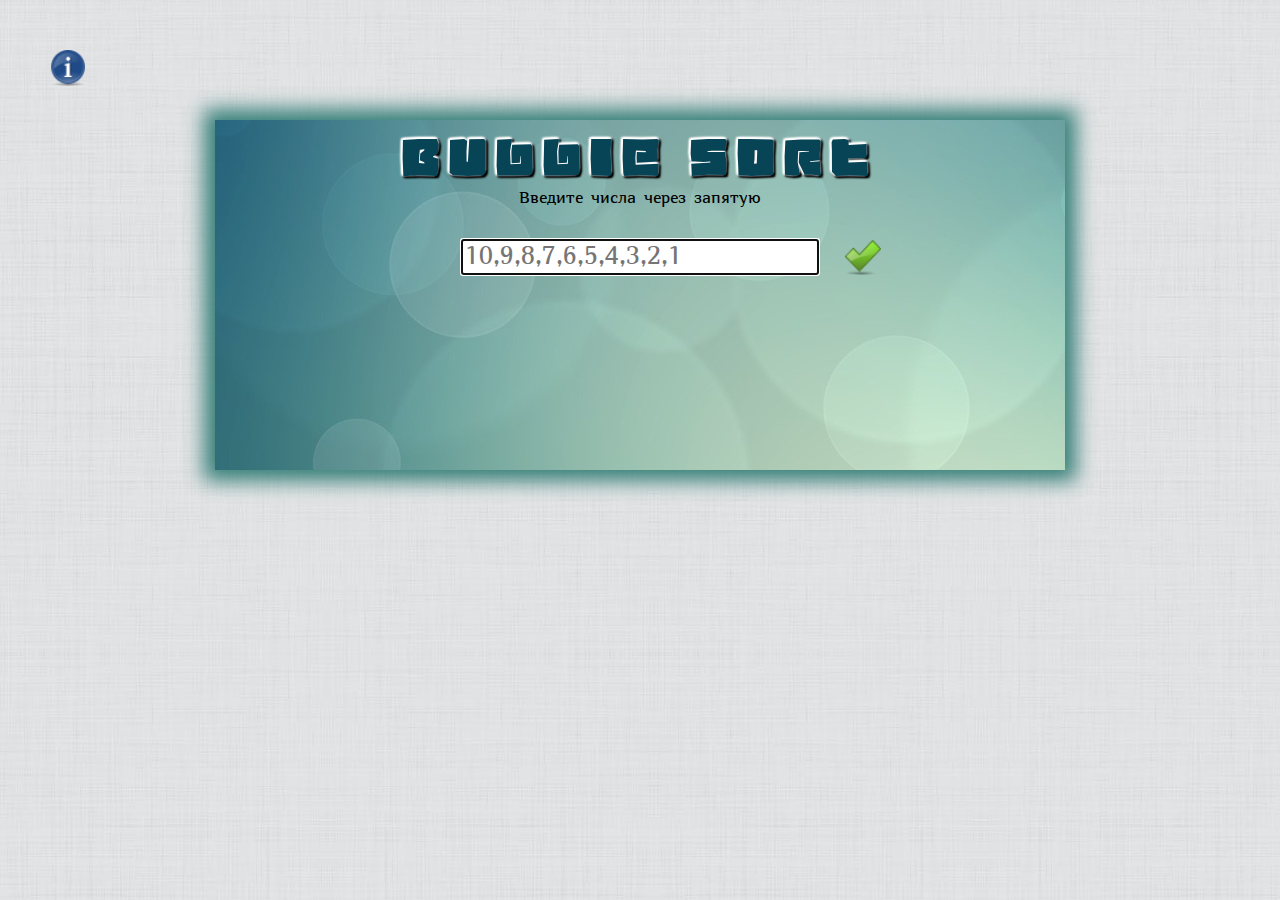
==== commit 37fbaee7: "Added files via upload" ====
--- a/index.html
+++ b/index.html
@@ -1,58 +1,30 @@
 <!DOCTYPE html>
 <html lang="en">
 <head>
-    <meta charset="UTF-8">
-    <title>Calculator</title>
-    <link rel="stylesheet" href="style/style.css"/>
+	<meta charset="UTF-8">
+    <title>Bubble sort</title>
+	<link rel="stylesheet" href="style/style.css">
 </head>
 <body>
-    <form onsubmit="return false">
-        <div id="calcHousing">
-            <div id="note" class="nondisplay">&#9834;</div>
-            <output id="output" name="o" for="one two three four five six seven eight nine ten dot"></output>
-            <div id="mirror" class="nondisplay"></div>
-            <div id="line"></div>
-            <div id="firstRow">
-                <input  id="on" type="button" value=" ">
-                <input  id="mutePlay" type="button" value="&#9835;">
+    <div id="wtf">
+    </div>
+    <div class="nondisplay" id="close">
+    </div>
+    <div class="nondisplay" id="question">
+        <span class="text">Сортировка пузырьком - самый естественный, он же самый медленный алгоритм сортировки. Алгоритм пузырьковой сортировки просматривает массив чисел от начала до конца до тех пор, пока любые два рядом стоящих числа не будут расположены по возрастанию. Для этого два неверно расположенные одно относительно другого числа меняются местами. При этом наименьшее число, как пузырёк, постепенно всплывает к началу массива (а наибольшее сразу "тонет" как камень!), отсюда и название алгоритма. Время сортировки пузырьком пропорционально квадрату количества чисел в массиве.</span>
+    </div>
+    <div id="wrapper">
+        <h3><a  title="wiki" href="https://ru.wikipedia.org/wiki/%D0%A1%D0%BE%D1%80%D1%82%D0%B8%D1%80%D0%BE%D0%B2%D0%BA%D0%B0_%D0%BF%D1%83%D0%B7%D1%8B%D1%80%D1%8C%D0%BA%D0%BE%D0%BC" target="_blank">Bubble Sort</a></h3>
+        <p>Введите числа через запятую</p>
+            <div id="inp">
+                <input type="text" id="userArray" placeholder="10,9,8,7,6,5,4,3,2,1" autofocus>
+                <div id="check">   </div><br/>
+                <div id="step">Шаг вперёд</div>
+                <div id="reset">Cброс</div>
+                <div id="obrazec"></div>
+                <div id="bubbles"></div>
             </div>
-            <div id="secondWrap">
-                <div id="secondRow">
-                    <input class="justButton"  id="off" type="button" value="OFF">
-                    <!--<input class="justButton" id="sqrt" type="button" value="Math.sqrt()">-->
-                    <input class="justButton" id="sqrt" type="button" value="&#8730;">
-                    <input class="justButton" id="sqr" type="button" value="x^2">
-                    <input class="justButton" id="divide" type="button" value="&#10135;">
-                </div>
-                <div id="thirdRow">
-                    <input class="justButton" id="seven" type="button" value="7">
-                    <input class="justButton" id="eight" type="button" value="8">
-                    <input class="justButton" id="nine" type="button" value="9">
-                    <input class="justButton" id="multiply" type="button" value="&#10005;">
-
-                </div>
-                <div id="fourthRow">
-                    <input class="justButton" id="four" type="button" value="4">
-                    <input class="justButton" id="five" type="button" value="5">
-                    <input class="justButton" id="six" type="button" value="6">
-                    <input class="justButton" id="minus" type="button" value="&#8212;">
-                </div>
-                <div id="fifthRow">
-                    <input class="justButton" id="one" type="button" value="1">
-                    <input class="justButton" id="two" type="button" value="2">
-                    <input class="justButton" id="three" type="button" value="3">
-                    <input id="plus" type="button" value="+">
-                </div>
-                <div id="sixthRow">
-                    <input class="justButton" id="zero" type="button" value="0">
-                    <input class="justButton" id="dot" type="button"   value=".">
-                    <input class="justButton" id="equal" type="button" value="=">
-                </div>
-            </div>
-        </div>
-    </form>
-    <audio id="beep" src="audio/click1.mp3"></audio>
-    <script src="script/script.js"></script>
-    <script src="script/initial.js"></script>
+    </div>
+    <script src="script/script.js"></script> <!--program-->
 </body>
 </html>--- a/style/style.css
+++ b/style/style.css
@@ -1,226 +1,116 @@
 @font-face {
-    font-family: digital;
-    src: url(../font/digital-7.ttf);
+    font-family: 'AMG Anahit';
+    src: local('AMG Anahit Semi Serif'), url('../font/amganahitsemiserif.woff2') format('woff2'), url('../font/amganahitsemiserif.woff') format('woff'), url('../font/amganahitsemiserif.ttf') format('truetype');
+    font-weight: 400;
+    font-style: normal;
+}
+
+@font-face {
+    font-family: 'bubble';
+    src: local('9700.otf'), url('../font/9700.otf') format('truetype');
 }
 
 /* reset browser styles */
 html, body, div, span, object, iframe, h1, h2, h3, h4, h5, h6, p, blockquote, pre, a, abbr, acronym, address, big, cite, code, del, dfn, em, img, ins, kbd, q, s, samp,small, strike, strong, sub, sup, tt, var, b, u, i, center, dl, dt, dd, ol, ul, li, fieldset, form, label, legend,
-table, caption, tbody, tfoot, thead, tr, th, td, article, aside, canvas, details, embed,
+table, caption, tbody, tfoot, thead, tr, th, td, article, aside, canvas, details, embed, 
 figure, figcaption, footer, header, hgroup, menu, nav, output, ruby, section, summary,
 time, mark, audio, video {
-    margin: 0;
-    padding: 0;
-    border: 0;
-    font-size: 100%;
-    vertical-align: baseline;
+	margin: 0;
+	padding: 0;
+	border: 0;
+	font-size: 100%;
+	vertical-align: baseline;
 }
 article, aside, details, figcaption, figure, footer, header, hgroup, menu, nav, section {
-    display: block;
+	display: block;
 }
 body {
-    line-height: 1.2;
+	line-height: 1.2;
 }
 table {
-    border-collapse: collapse;
-    border-spacing: 0;
-}
-ol {
-    padding-left: 1.4em;
-    list-style: decimal;
+	border-collapse: collapse;
+	border-spacing: 0;
+} 
+ol { 
+	padding-left: 1.4em;
+	list-style: decimal;
 }
 ul {
-    padding-left: 1.4em;
-    list-style: square;
+	padding-left: 1.4em;
+	list-style: square;
 }
 blockquote, q {
-    quotes: none;
+	quotes: none;
 }
 blockquote:before, blockquote:after,
 q:before, q:after {
-    content: '';
-    content: none;
+	content: '';
+	content: none;
 }
 a {
     text-decoration: none; /* Отменяем подчеркивание у ссылки */
     color: #074456;
 }
-input,
-input:active,
-input:focus {
-    outline: none;
-}
 /* end reset browser styles */
 
-p {
-    font-size: 20px;
-    color: green;
-}
-
+/*my styles*/
 body {
-    background-image: url("../img/bg.png");
-}
-
-#calcHousing {
-    position: relative;
-    width: 11cm;
-    height: 11.7cm;
-    border: 1px solid black;
-    margin: 70px auto;
-    border-radius: 7%;
-    background:#464343 url([data-uri]);
-    box-shadow: -2px 0 2px #fff, -2px 4px 1px #fff,
-    0 0 1px #fff, 20px -40px 30px #000,
-    0 0 2px #000, 2px 0 20px #000;
-    overflow: hidden;
-}
-
-#note {
+    background: aqua url("../img/bg-276.png");
+    min-width: 100%;
+    min-height: 100%;
+    width: auto;
+    height: auto;
+    font-family: 'AMG Anahit', sans-serif;
+}
+
+#wtf, #close {
+    position: fixed;
+    top:50px;
+    left: 50px;
+    height: 36px;
+    width: 36px;
+    background-image: url("../img/info_5320.png");
+    background-size: 36px;
+    -o-transition: transform 0.3s linear;
+    -moz-transition: transform 0.3s linear;
+    -webkit-transition: transform 0.3s linear;
+    transition: transform 0.3s linear;
+
+}
+
+#wtf:hover {
+    -webkit-transform: scale(1.1);
+    -moz-transform: scale(1.1);
+    -o-transform: scale(1.1);
+    cursor: context-menu;
+}
+
+#close:hover {
+    -webkit-transform: scale(1.1);
+    -moz-transform: scale(1.1);
+    -o-transform: scale(1.1);
+    cursor: context-menu;
+}
+
+#close {
+    background-image: url("../img/cancel.png");
+}
+
+#question {
     position: absolute;
     top: 30px;
-    left: 30px;
-    z-index: 1;
-}
-
-#output {
-    position: absolute;
-    width: 10cm;
-    height: 3cm;
-    border: none;
-    left: 0.5cm;
-    top: 0.5cm;
-    font-family: digital, serif;
-    font-size: 1cm; /*красиво вышлядит при  font-size: 2cm , но я не смог это запрограммировать в js*/
-    line-height: 2.5cm;
-    text-align: right;
-    border-radius: 15px;
-    margin-right: 15px;
-    overflow: hidden;
-    background-color: rgb(155, 155, 154);
-}
-
-.shadowOn {
-    -webkit-box-shadow: inset 8px -8px 4px -5px rgba(87,67,87,1),inset -8px 8px 4px -5px rgba(87,67,87,1);
-    -moz-box-shadow: inset 8px -8px 4px -5px rgba(87,67,87,1),inset -8px 8px 4px -5px rgba(87,67,87,1);
-    box-shadow: inset 8px -8px 4px -5px rgba(87,67,87,1),inset -8px 8px 4px -5px rgba(87,67,87,1);
-}
-
-#mirror {
-    position: absolute;
-    width: 10cm;
-    height: 3cm;
-    border: none;
-    left: 0.5cm;
-    top: 0.5cm;
-    border-radius: 15px;
-    background-color: rgba(244, 254, 5, 0.31);
-    z-index: 2;
-}
-
-#line {
-    position: absolute;
-    opacity: 0.5;
-    width: 10cm;
-    height: 8px;
-    border: none;
-    left: 0.5cm;
-    top: 4.2cm;
-    background: rgb(149,149,149);
-    background: -moz-linear-gradient(top, rgba(149,149,149,1) 0%, rgba(13,13,13,1) 19%, rgba(1,1,1,1) 44%, rgba(1,1,1,1) 44%, rgba(1,1,1,1) 51%, rgba(78,78,78,1) 84%, rgba(10,10,10,1) 86%, rgba(10,10,10,1) 86%, rgba(56,56,56,1) 87%, rgba(27,27,27,1) 90%, rgba(27,27,27,1) 90%);
-    background: -webkit-linear-gradient(top, rgba(149,149,149,1) 0%,rgba(13,13,13,1) 19%,rgba(1,1,1,1) 44%,rgba(1,1,1,1) 44%,rgba(1,1,1,1) 51%,rgba(78,78,78,1) 84%,rgba(10,10,10,1) 86%,rgba(10,10,10,1) 86%,rgba(56,56,56,1) 87%,rgba(27,27,27,1) 90%,rgba(27,27,27,1) 90%);
-    background: linear-gradient(to bottom, rgba(149,149,149,1) 0%,rgba(13,13,13,1) 19%,rgba(1,1,1,1) 44%,rgba(1,1,1,1) 44%,rgba(1,1,1,1) 51%,rgba(78,78,78,1) 84%,rgba(10,10,10,1) 86%,rgba(10,10,10,1) 86%,rgba(56,56,56,1) 87%,rgba(27,27,27,1) 90%,rgba(27,27,27,1) 90%);
-
-}
-
-#secondWrap {
-    display: block;
-    position: relative;
-    top: 4cm;
-    left: 0.5cm;
-    width: 10.1cm;
-    height: 6.2cm;
-    margin-left: 0.2cm;
-}
-
-.justButton {
-    display: inline-block;
-    width: 2cm;
-    height: 1cm;
-    border: none;
-    margin-right: 0.3cm;
-    margin-bottom: 0.3cm;
-    background-color: black;
-    color: white;
-    font-size: 20px;
-    vertical-align: top;
-    border-radius: 40%;
-    box-shadow: -2px 0 2px #fff, -2px 4px 1px #fff,
-    0 0 1px #fff, 5px 1px 20px #000,
-    0 0 2px #000, 2px 0 20px #000;
-}
-
-.justButton:active {
-    box-shadow: -1px 0 1px #fff, -1px 1px 1px #fff,
-    0 0 1px #fff, 1px 1px 1px #000,
-    0 1px 1px #000, 1px 0 1px #000;
-}
-
-#on {
-    background: url("../img/Power.png") no-repeat center;
-}
-
-#on , #mutePlay{
-    position: relative;
-    top: 3.7cm;
-    left: 1cm;
-    width: 1.2cm;
-    height: 1.2cm;
-    background-color: #4ac722;
-    border-radius: 50%;
-    font-size: 15px;
-    border:none;
-    box-shadow: -2px 0 2px #fff, -2px 2px 1px #fff,
-    0 0 1px #fff, 5px 1px 20px #000,
-    0 0 2px #000, 2px 0 20px #000;
-}
-
-#mutePlay {
-    left: 1cm;
-    width: 0.8cm;
-    height: 0.8cm;
-    background-color: greenyellow;
-    font-size: 15px;
-}
-
-#on:active , #mutePlay:active{
-    box-shadow: -1px 0 1px #fff, -1px 1px 1px #fff,
-    0 0 1px #fff, 1px 1px 1px #000,
-    0 1px 1px #000, 1px 0 1px #000;
-}
-
-#minus {
-    font-size: 20px;
-}
-
-#plus {
-    position: absolute;
-    width: 2cm;
-    height: 2cm;
-    margin-left: 0.2cm;
-    margin-top: 0.2cm;
-    background-color: #4ac722;
-    color: black;
-    font-size: 35px;
-    border-radius: 40%;
-    border: none;
-    box-shadow: -2px 0 2px #fff, -2px 2px 1px #fff,
-    0 0 1px #fff, 5px 1px 20px #000,
-    0 0 2px #000, 2px 0 20px #000;
-}
-
-#plus:active {
-    box-shadow: -1px 0 1px #fff, -1px 1px 1px #fff,
-    0 0 1px #fff, 1px 1px 1px #000,
-    0 1px 1px #000, 1px 0 1px #000;
+    left: 100px;
+    height: 90%;
+    width: 90%;
+    background-color: #1C7D98;
+    border-radius: 90px;
+    transition: 1s linear;
+    opacity: 0.97;
+}
+
+
+#question:hover {
+    opacity: .99;
 }
 
 .nondisplay {
@@ -229,4 +119,132 @@
 
 .display {
     display: block;
-}+}
+
+.text {
+    display: block;
+    margin: 10% 0 0 0;
+    font-size: 30px;
+    text-align: center;
+    color: white;
+}
+
+
+h3 {
+    font-size: 50px;
+    text-align: center;
+    font-family: 'bubble', sans-serif;
+    letter-spacing: 10px;
+    color: #074456;
+    text-shadow: -2px -2px 2px #fff, -2px 0 2px #fff,
+    0 -2px 2px #fff, 2px 2px 2px #000,
+    0 2px 2px #000, 2px 0 2px #000;
+}
+
+a:hover {
+    text-shadow: -1px -1px 1px #000, 1px 1px 1px #fff;
+}
+
+
+p {
+    margin: 10px auto;
+    text-align: center;
+}
+
+#wrapper {
+    background-size: 120%;
+    width: 850px;
+    height: 350px;
+    background: #649C95 url("../img/bg.jpg") no-repeat;
+    margin: 120px auto;
+    box-shadow: 0 0 19px 11px #378079;
+}
+
+#inp {
+    display:block;
+    margin: 30px auto;
+    text-align: center;
+}
+
+#check {
+    display: block;
+    margin: -36px 0 0 630px;
+    height: 36px;
+    width: 36px;
+    background: url(../img/checkmark.png) no-repeat;
+    background-size: 36px;
+    -moz-transition: all 0.2s ease-out;
+    -o-transition: all 0.2s ease-out;
+    -webkit-transition: all 0.2s ease-out;
+    cursor: pointer;
+}
+
+
+#check:hover {
+    -webkit-transform: scale(1.3);
+    -moz-transform: scale(1.3);
+    -o-transform: scale(1.3);
+}
+
+#userArray {
+    display: inline-block;
+    margin: 0 auto;
+    font-family: 'AMG Anahit', sans-serif;
+    font-size: 25px;
+    height: 30px;
+    width: 350px;
+    color:#1C7D98;
+}
+
+#step,
+#reset {
+	visibility: hidden;
+    display: inline-block;
+    line-height: 40px;
+    font-size: 20px;
+    margin-right: 5px;
+    width: 150px;
+    height: 40px;
+    -webkit-border-radius: 10px;
+    -moz-border-radius: 10px;
+    border-radius: 10px;
+    background: #5CA298;
+    background: -webkit-gradient(linear, left top, left bottom, from(#81a8cb), to(#5CA298) );
+    background: -moz-linear-gradient(-90deg, #81a8cb, #5CA298);
+    -moz-transition: all 0.2s ease-out;
+    -o-transition: all 0.2s ease-out;
+    -webkit-transition: all 0.2s ease-out;
+    cursor: pointer;
+}
+
+#step:hover,
+#reset:hover{
+    -webkit-transform: scale(1.05);
+    -moz-transform: scale(1.05);
+    -o-transform: scale(1.05);
+}
+
+.divSimp{
+display: inline-block;
+ background-color: aqua;;
+ margin: 30px 3px 10px 5px;
+ width:40px;
+ height:40px;
+ border-radius: 5px;
+ }
+
+.divAns {
+display: inline-block;
+ background-color:#074456;
+ color:white;
+ margin: 0 3px 10px 5px;
+ width:40px;
+ height:40px;
+ border-radius: 5px;
+}
+
+#obrazec, #bubbles {
+    font-size: 30px;
+    line-height: 45px;
+}
+/*end of my styles*/
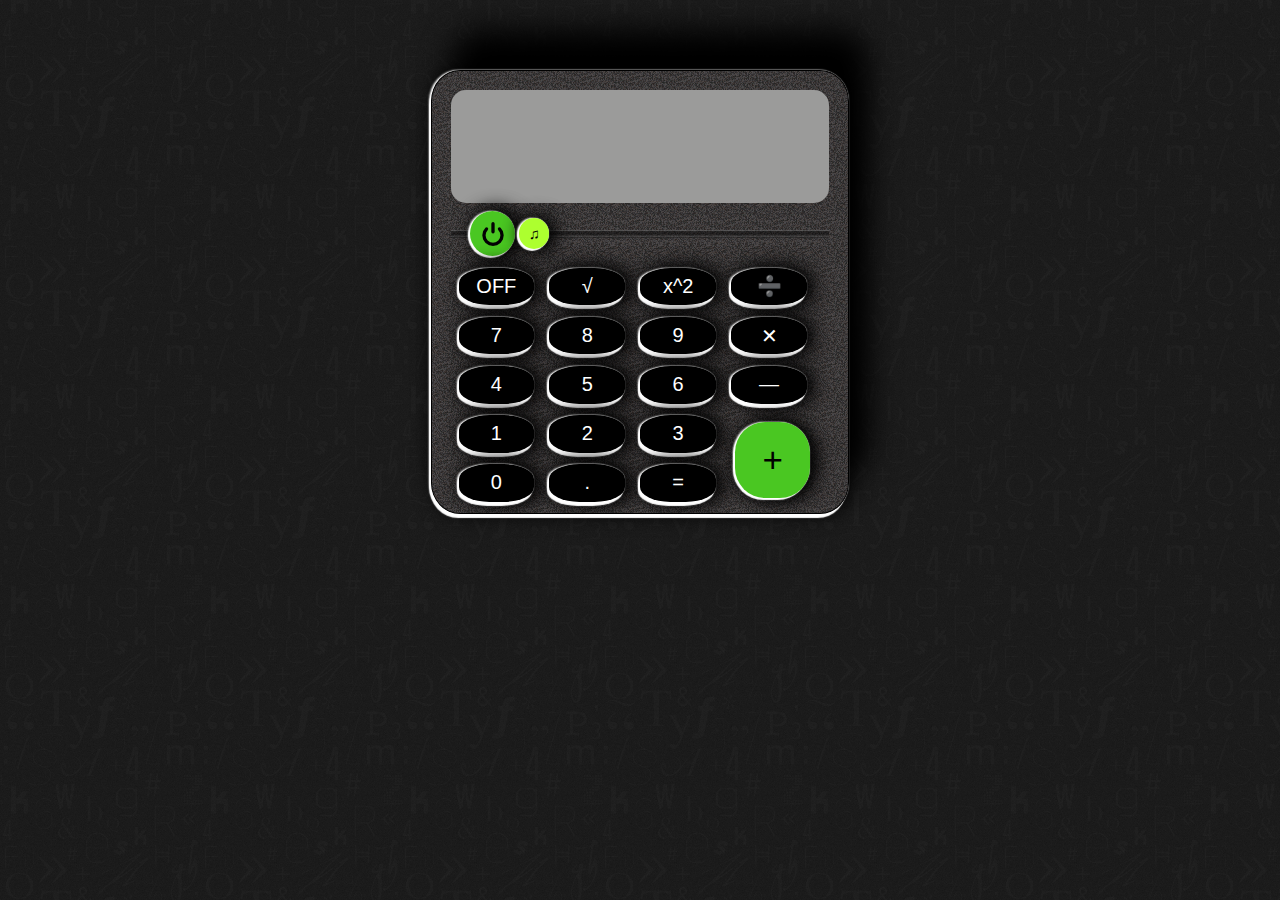
==== commit 5ef0a279: "Added files via upload" ====
--- a/index.html
+++ b/index.html
@@ -1,30 +1,58 @@
 <!DOCTYPE html>
 <html lang="en">
 <head>
-	<meta charset="UTF-8">
-    <title>Bubble sort</title>
-	<link rel="stylesheet" href="style/style.css">
+    <meta charset="UTF-8">
+    <title>Calculator</title>
+    <link rel="stylesheet" href="style/style.css"/>
 </head>
 <body>
-    <div id="wtf">
-    </div>
-    <div class="nondisplay" id="close">
-    </div>
-    <div class="nondisplay" id="question">
-        <span class="text">Сортировка пузырьком - самый естественный, он же самый медленный алгоритм сортировки. Алгоритм пузырьковой сортировки просматривает массив чисел от начала до конца до тех пор, пока любые два рядом стоящих числа не будут расположены по возрастанию. Для этого два неверно расположенные одно относительно другого числа меняются местами. При этом наименьшее число, как пузырёк, постепенно всплывает к началу массива (а наибольшее сразу "тонет" как камень!), отсюда и название алгоритма. Время сортировки пузырьком пропорционально квадрату количества чисел в массиве.</span>
-    </div>
-    <div id="wrapper">
-        <h3><a  title="wiki" href="https://ru.wikipedia.org/wiki/%D0%A1%D0%BE%D1%80%D1%82%D0%B8%D1%80%D0%BE%D0%B2%D0%BA%D0%B0_%D0%BF%D1%83%D0%B7%D1%8B%D1%80%D1%8C%D0%BA%D0%BE%D0%BC" target="_blank">Bubble Sort</a></h3>
-        <p>Введите числа через запятую</p>
-            <div id="inp">
-                <input type="text" id="userArray" placeholder="10,9,8,7,6,5,4,3,2,1" autofocus>
-                <div id="check">   </div><br/>
-                <div id="step">Шаг вперёд</div>
-                <div id="reset">Cброс</div>
-                <div id="obrazec"></div>
-                <div id="bubbles"></div>
+    <form onsubmit="return false">
+        <div id="calcHousing">
+            <div id="note" class="nondisplay">&#9834;</div>
+            <output id="output" name="o" for="one two three four five six seven eight nine ten dot"></output>
+            <div id="mirror" class="nondisplay"></div>
+            <div id="line"></div>
+            <div id="firstRow">
+                <input  id="on" type="button" value=" ">
+                <input  id="mutePlay" type="button" value="&#9835;">
             </div>
-    </div>
-    <script src="script/script.js"></script> <!--program-->
+            <div id="secondWrap">
+                <div id="secondRow">
+                    <input class="justButton"  id="off" type="button" value="OFF">
+                    <!--<input class="justButton" id="sqrt" type="button" value="Math.sqrt()">-->
+                    <input class="justButton" id="sqrt" type="button" value="&#8730;">
+                    <input class="justButton" id="sqr" type="button" value="x^2">
+                    <input class="justButton" id="divide" type="button" value="&#10135;">
+                </div>
+                <div id="thirdRow">
+                    <input class="justButton" id="seven" type="button" value="7">
+                    <input class="justButton" id="eight" type="button" value="8">
+                    <input class="justButton" id="nine" type="button" value="9">
+                    <input class="justButton" id="multiply" type="button" value="&#10005;">
+
+                </div>
+                <div id="fourthRow">
+                    <input class="justButton" id="four" type="button" value="4">
+                    <input class="justButton" id="five" type="button" value="5">
+                    <input class="justButton" id="six" type="button" value="6">
+                    <input class="justButton" id="minus" type="button" value="&#8212;">
+                </div>
+                <div id="fifthRow">
+                    <input class="justButton" id="one" type="button" value="1">
+                    <input class="justButton" id="two" type="button" value="2">
+                    <input class="justButton" id="three" type="button" value="3">
+                    <input id="plus" type="button" value="+">
+                </div>
+                <div id="sixthRow">
+                    <input class="justButton" id="zero" type="button" value="0">
+                    <input class="justButton" id="dot" type="button"   value=".">
+                    <input class="justButton" id="equal" type="button" value="=">
+                </div>
+            </div>
+        </div>
+    </form>
+    <audio id="beep" src="audio/click1.mp3"></audio>
+    <script src="script/script.js"></script>
+    <script src="script/initial.js"></script>
 </body>
 </html>--- a/style/style.css
+++ b/style/style.css
@@ -1,116 +1,226 @@
 @font-face {
-    font-family: 'AMG Anahit';
-    src: local('AMG Anahit Semi Serif'), url('../font/amganahitsemiserif.woff2') format('woff2'), url('../font/amganahitsemiserif.woff') format('woff'), url('../font/amganahitsemiserif.ttf') format('truetype');
-    font-weight: 400;
-    font-style: normal;
-}
-
-@font-face {
-    font-family: 'bubble';
-    src: local('9700.otf'), url('../font/9700.otf') format('truetype');
+    font-family: digital;
+    src: url(../font/digital-7.ttf);
 }
 
 /* reset browser styles */
 html, body, div, span, object, iframe, h1, h2, h3, h4, h5, h6, p, blockquote, pre, a, abbr, acronym, address, big, cite, code, del, dfn, em, img, ins, kbd, q, s, samp,small, strike, strong, sub, sup, tt, var, b, u, i, center, dl, dt, dd, ol, ul, li, fieldset, form, label, legend,
-table, caption, tbody, tfoot, thead, tr, th, td, article, aside, canvas, details, embed, 
+table, caption, tbody, tfoot, thead, tr, th, td, article, aside, canvas, details, embed,
 figure, figcaption, footer, header, hgroup, menu, nav, output, ruby, section, summary,
 time, mark, audio, video {
-	margin: 0;
-	padding: 0;
-	border: 0;
-	font-size: 100%;
-	vertical-align: baseline;
+    margin: 0;
+    padding: 0;
+    border: 0;
+    font-size: 100%;
+    vertical-align: baseline;
 }
 article, aside, details, figcaption, figure, footer, header, hgroup, menu, nav, section {
-	display: block;
+    display: block;
 }
 body {
-	line-height: 1.2;
+    line-height: 1.2;
 }
 table {
-	border-collapse: collapse;
-	border-spacing: 0;
-} 
-ol { 
-	padding-left: 1.4em;
-	list-style: decimal;
+    border-collapse: collapse;
+    border-spacing: 0;
+}
+ol {
+    padding-left: 1.4em;
+    list-style: decimal;
 }
 ul {
-	padding-left: 1.4em;
-	list-style: square;
+    padding-left: 1.4em;
+    list-style: square;
 }
 blockquote, q {
-	quotes: none;
+    quotes: none;
 }
 blockquote:before, blockquote:after,
 q:before, q:after {
-	content: '';
-	content: none;
+    content: '';
+    content: none;
 }
 a {
     text-decoration: none; /* Отменяем подчеркивание у ссылки */
     color: #074456;
 }
+input,
+input:active,
+input:focus {
+    outline: none;
+}
 /* end reset browser styles */
 
-/*my styles*/
+p {
+    font-size: 20px;
+    color: green;
+}
+
 body {
-    background: aqua url("../img/bg-276.png");
-    min-width: 100%;
-    min-height: 100%;
-    width: auto;
-    height: auto;
-    font-family: 'AMG Anahit', sans-serif;
-}
-
-#wtf, #close {
-    position: fixed;
-    top:50px;
-    left: 50px;
-    height: 36px;
-    width: 36px;
-    background-image: url("../img/info_5320.png");
-    background-size: 36px;
-    -o-transition: transform 0.3s linear;
-    -moz-transition: transform 0.3s linear;
-    -webkit-transition: transform 0.3s linear;
-    transition: transform 0.3s linear;
-
-}
-
-#wtf:hover {
-    -webkit-transform: scale(1.1);
-    -moz-transform: scale(1.1);
-    -o-transform: scale(1.1);
-    cursor: context-menu;
-}
-
-#close:hover {
-    -webkit-transform: scale(1.1);
-    -moz-transform: scale(1.1);
-    -o-transform: scale(1.1);
-    cursor: context-menu;
-}
-
-#close {
-    background-image: url("../img/cancel.png");
-}
-
-#question {
+    background-image: url("../img/bg.png");
+}
+
+#calcHousing {
+    position: relative;
+    width: 11cm;
+    height: 11.7cm;
+    border: 1px solid black;
+    margin: 70px auto;
+    border-radius: 7%;
+    background:#464343 url([data-uri]);
+    box-shadow: -2px 0 2px #fff, -2px 4px 1px #fff,
+    0 0 1px #fff, 20px -40px 30px #000,
+    0 0 2px #000, 2px 0 20px #000;
+    overflow: hidden;
+}
+
+#note {
     position: absolute;
     top: 30px;
-    left: 100px;
-    height: 90%;
-    width: 90%;
-    background-color: #1C7D98;
-    border-radius: 90px;
-    transition: 1s linear;
-    opacity: 0.97;
-}
-
-
-#question:hover {
-    opacity: .99;
+    left: 30px;
+    z-index: 1;
+}
+
+#output {
+    position: absolute;
+    width: 10cm;
+    height: 3cm;
+    border: none;
+    left: 0.5cm;
+    top: 0.5cm;
+    font-family: digital, serif;
+    font-size: 1cm; /*красиво вышлядит при  font-size: 2cm , но я не смог это запрограммировать в js*/
+    line-height: 2.5cm;
+    text-align: right;
+    border-radius: 15px;
+    margin-right: 15px;
+    overflow: hidden;
+    background-color: rgb(155, 155, 154);
+}
+
+.shadowOn {
+    -webkit-box-shadow: inset 8px -8px 4px -5px rgba(87,67,87,1),inset -8px 8px 4px -5px rgba(87,67,87,1);
+    -moz-box-shadow: inset 8px -8px 4px -5px rgba(87,67,87,1),inset -8px 8px 4px -5px rgba(87,67,87,1);
+    box-shadow: inset 8px -8px 4px -5px rgba(87,67,87,1),inset -8px 8px 4px -5px rgba(87,67,87,1);
+}
+
+#mirror {
+    position: absolute;
+    width: 10cm;
+    height: 3cm;
+    border: none;
+    left: 0.5cm;
+    top: 0.5cm;
+    border-radius: 15px;
+    background-color: rgba(244, 254, 5, 0.31);
+    z-index: 2;
+}
+
+#line {
+    position: absolute;
+    opacity: 0.5;
+    width: 10cm;
+    height: 8px;
+    border: none;
+    left: 0.5cm;
+    top: 4.2cm;
+    background: rgb(149,149,149);
+    background: -moz-linear-gradient(top, rgba(149,149,149,1) 0%, rgba(13,13,13,1) 19%, rgba(1,1,1,1) 44%, rgba(1,1,1,1) 44%, rgba(1,1,1,1) 51%, rgba(78,78,78,1) 84%, rgba(10,10,10,1) 86%, rgba(10,10,10,1) 86%, rgba(56,56,56,1) 87%, rgba(27,27,27,1) 90%, rgba(27,27,27,1) 90%);
+    background: -webkit-linear-gradient(top, rgba(149,149,149,1) 0%,rgba(13,13,13,1) 19%,rgba(1,1,1,1) 44%,rgba(1,1,1,1) 44%,rgba(1,1,1,1) 51%,rgba(78,78,78,1) 84%,rgba(10,10,10,1) 86%,rgba(10,10,10,1) 86%,rgba(56,56,56,1) 87%,rgba(27,27,27,1) 90%,rgba(27,27,27,1) 90%);
+    background: linear-gradient(to bottom, rgba(149,149,149,1) 0%,rgba(13,13,13,1) 19%,rgba(1,1,1,1) 44%,rgba(1,1,1,1) 44%,rgba(1,1,1,1) 51%,rgba(78,78,78,1) 84%,rgba(10,10,10,1) 86%,rgba(10,10,10,1) 86%,rgba(56,56,56,1) 87%,rgba(27,27,27,1) 90%,rgba(27,27,27,1) 90%);
+
+}
+
+#secondWrap {
+    display: block;
+    position: relative;
+    top: 4cm;
+    left: 0.5cm;
+    width: 10.1cm;
+    height: 6.2cm;
+    margin-left: 0.2cm;
+}
+
+.justButton {
+    display: inline-block;
+    width: 2cm;
+    height: 1cm;
+    border: none;
+    margin-right: 0.3cm;
+    margin-bottom: 0.3cm;
+    background-color: black;
+    color: white;
+    font-size: 20px;
+    vertical-align: top;
+    border-radius: 40%;
+    box-shadow: -2px 0 2px #fff, -2px 4px 1px #fff,
+    0 0 1px #fff, 5px 1px 20px #000,
+    0 0 2px #000, 2px 0 20px #000;
+}
+
+.justButton:active {
+    box-shadow: -1px 0 1px #fff, -1px 1px 1px #fff,
+    0 0 1px #fff, 1px 1px 1px #000,
+    0 1px 1px #000, 1px 0 1px #000;
+}
+
+#on {
+    background: url("../img/Power.png") no-repeat center;
+}
+
+#on , #mutePlay{
+    position: relative;
+    top: 3.7cm;
+    left: 1cm;
+    width: 1.2cm;
+    height: 1.2cm;
+    background-color: #4ac722;
+    border-radius: 50%;
+    font-size: 15px;
+    border:none;
+    box-shadow: -2px 0 2px #fff, -2px 2px 1px #fff,
+    0 0 1px #fff, 5px 1px 20px #000,
+    0 0 2px #000, 2px 0 20px #000;
+}
+
+#mutePlay {
+    left: 1cm;
+    width: 0.8cm;
+    height: 0.8cm;
+    background-color: greenyellow;
+    font-size: 15px;
+}
+
+#on:active , #mutePlay:active{
+    box-shadow: -1px 0 1px #fff, -1px 1px 1px #fff,
+    0 0 1px #fff, 1px 1px 1px #000,
+    0 1px 1px #000, 1px 0 1px #000;
+}
+
+#minus {
+    font-size: 20px;
+}
+
+#plus {
+    position: absolute;
+    width: 2cm;
+    height: 2cm;
+    margin-left: 0.2cm;
+    margin-top: 0.2cm;
+    background-color: #4ac722;
+    color: black;
+    font-size: 35px;
+    border-radius: 40%;
+    border: none;
+    box-shadow: -2px 0 2px #fff, -2px 2px 1px #fff,
+    0 0 1px #fff, 5px 1px 20px #000,
+    0 0 2px #000, 2px 0 20px #000;
+}
+
+#plus:active {
+    box-shadow: -1px 0 1px #fff, -1px 1px 1px #fff,
+    0 0 1px #fff, 1px 1px 1px #000,
+    0 1px 1px #000, 1px 0 1px #000;
 }
 
 .nondisplay {
@@ -119,132 +229,4 @@
 
 .display {
     display: block;
-}
-
-.text {
-    display: block;
-    margin: 10% 0 0 0;
-    font-size: 30px;
-    text-align: center;
-    color: white;
-}
-
-
-h3 {
-    font-size: 50px;
-    text-align: center;
-    font-family: 'bubble', sans-serif;
-    letter-spacing: 10px;
-    color: #074456;
-    text-shadow: -2px -2px 2px #fff, -2px 0 2px #fff,
-    0 -2px 2px #fff, 2px 2px 2px #000,
-    0 2px 2px #000, 2px 0 2px #000;
-}
-
-a:hover {
-    text-shadow: -1px -1px 1px #000, 1px 1px 1px #fff;
-}
-
-
-p {
-    margin: 10px auto;
-    text-align: center;
-}
-
-#wrapper {
-    background-size: 120%;
-    width: 850px;
-    height: 350px;
-    background: #649C95 url("../img/bg.jpg") no-repeat;
-    margin: 120px auto;
-    box-shadow: 0 0 19px 11px #378079;
-}
-
-#inp {
-    display:block;
-    margin: 30px auto;
-    text-align: center;
-}
-
-#check {
-    display: block;
-    margin: -36px 0 0 630px;
-    height: 36px;
-    width: 36px;
-    background: url(../img/checkmark.png) no-repeat;
-    background-size: 36px;
-    -moz-transition: all 0.2s ease-out;
-    -o-transition: all 0.2s ease-out;
-    -webkit-transition: all 0.2s ease-out;
-    cursor: pointer;
-}
-
-
-#check:hover {
-    -webkit-transform: scale(1.3);
-    -moz-transform: scale(1.3);
-    -o-transform: scale(1.3);
-}
-
-#userArray {
-    display: inline-block;
-    margin: 0 auto;
-    font-family: 'AMG Anahit', sans-serif;
-    font-size: 25px;
-    height: 30px;
-    width: 350px;
-    color:#1C7D98;
-}
-
-#step,
-#reset {
-	visibility: hidden;
-    display: inline-block;
-    line-height: 40px;
-    font-size: 20px;
-    margin-right: 5px;
-    width: 150px;
-    height: 40px;
-    -webkit-border-radius: 10px;
-    -moz-border-radius: 10px;
-    border-radius: 10px;
-    background: #5CA298;
-    background: -webkit-gradient(linear, left top, left bottom, from(#81a8cb), to(#5CA298) );
-    background: -moz-linear-gradient(-90deg, #81a8cb, #5CA298);
-    -moz-transition: all 0.2s ease-out;
-    -o-transition: all 0.2s ease-out;
-    -webkit-transition: all 0.2s ease-out;
-    cursor: pointer;
-}
-
-#step:hover,
-#reset:hover{
-    -webkit-transform: scale(1.05);
-    -moz-transform: scale(1.05);
-    -o-transform: scale(1.05);
-}
-
-.divSimp{
-display: inline-block;
- background-color: aqua;;
- margin: 30px 3px 10px 5px;
- width:40px;
- height:40px;
- border-radius: 5px;
- }
-
-.divAns {
-display: inline-block;
- background-color:#074456;
- color:white;
- margin: 0 3px 10px 5px;
- width:40px;
- height:40px;
- border-radius: 5px;
-}
-
-#obrazec, #bubbles {
-    font-size: 30px;
-    line-height: 45px;
-}
-/*end of my styles*/
+}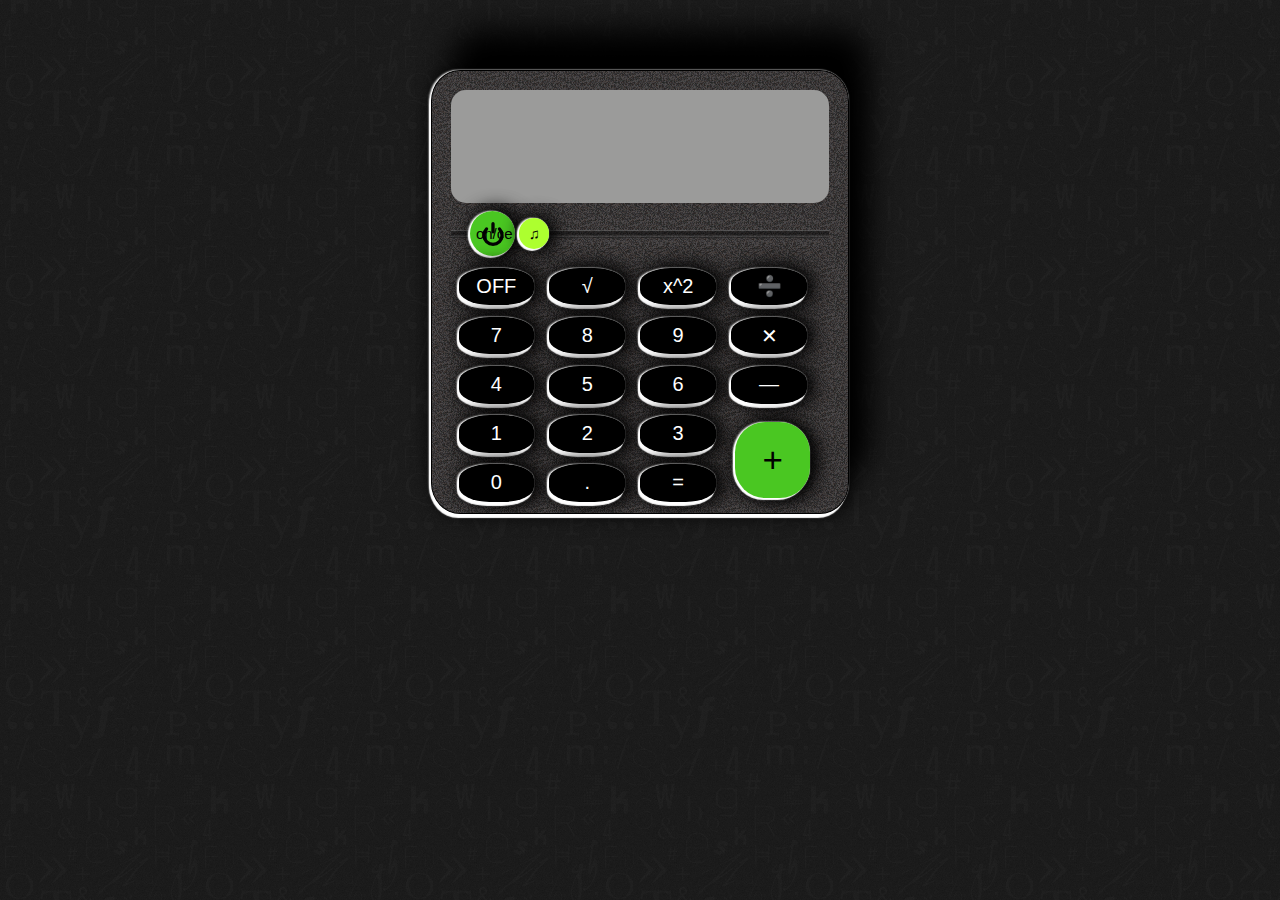
==== commit 2c4592d0: "Update index.html" ====
--- a/index.html
+++ b/index.html
@@ -13,13 +13,12 @@
             <div id="mirror" class="nondisplay"></div>
             <div id="line"></div>
             <div id="firstRow">
-                <input  id="on" type="button" value=" ">
+                <input  id="on" type="button" value="on/ce">
                 <input  id="mutePlay" type="button" value="&#9835;">
             </div>
             <div id="secondWrap">
                 <div id="secondRow">
                     <input class="justButton"  id="off" type="button" value="OFF">
-                    <!--<input class="justButton" id="sqrt" type="button" value="Math.sqrt()">-->
                     <input class="justButton" id="sqrt" type="button" value="&#8730;">
                     <input class="justButton" id="sqr" type="button" value="x^2">
                     <input class="justButton" id="divide" type="button" value="&#10135;">
@@ -55,4 +54,4 @@
     <script src="script/script.js"></script>
     <script src="script/initial.js"></script>
 </body>
-</html>+</html>
